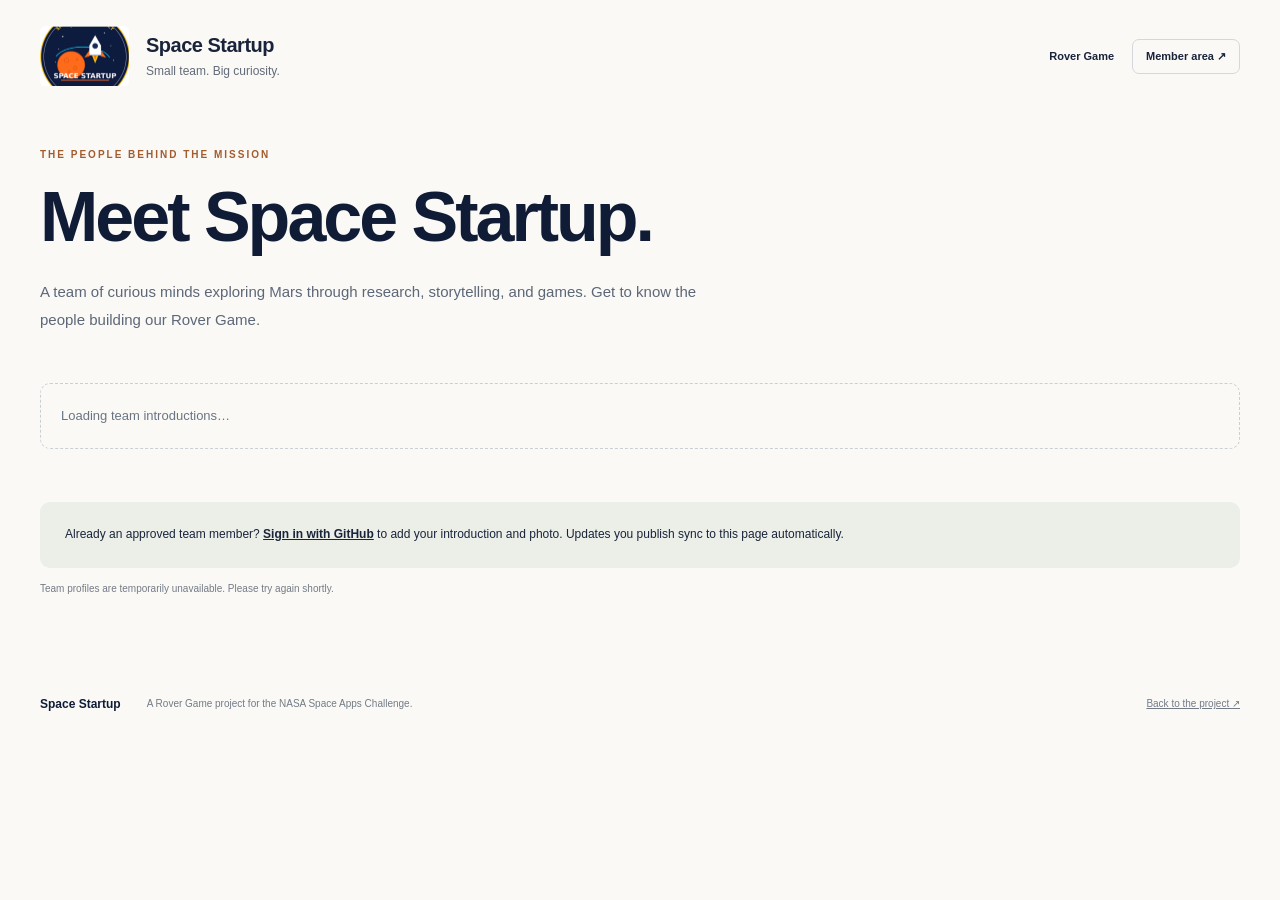
==== team.html @ 53cb6860 "Add banner video, public team page, live visitor counts, and community feedback" ====
<!doctype html>
<html lang="en"><head><meta charset="utf-8"><meta name="viewport" content="width=device-width, initial-scale=1"><meta name="description" content="Meet the Space Startup team behind the Rover Game."><title>Team Introduction | Space Startup</title><link rel="icon" href="assets/space-startup-logo.png"><link rel="stylesheet" href="styles.css"><script src="community.js" defer></script></head>
<body data-page="team"><a class="skip-link" href="#main">Skip to content</a><header class="site-header wrap"><div class="brand"><img src="assets/space-startup-logo.png" width="89" height="61" alt="Space Startup team logo"><div><strong>Space Startup</strong><span>Small team. Big curiosity.</span></div></div><nav class="header-links" aria-label="Project navigation"><a href="./">Rover Game</a><a href="https://space-startup-rover.lichen676.chatgpt.site/members" target="_blank" rel="noopener noreferrer">Member area ↗</a></nav></header>
<main id="main" class="team-main wrap"><p class="eyebrow dark">The people behind the mission</p><h1>Meet Space Startup.</h1><p class="team-lead">A team of curious minds exploring Mars through research, storytelling, and games. Get to know the people building our Rover Game.</p><div id="team-grid" class="team-grid"><p class="empty-state">Loading team introductions…</p></div><p class="team-notice">Already an approved team member? <a href="https://space-startup-rover.lichen676.chatgpt.site/members" target="_blank" rel="noopener noreferrer">Sign in with GitHub</a> to add your introduction and photo. Updates you publish sync to this page automatically.</p><p id="team-state" class="visitor-note" role="status"></p></main><footer class="site-footer wrap"><strong>Space Startup</strong><span>A Rover Game project for the NASA Space Apps Challenge.</span><a class="footer-end" href="./">Back to the project ↗</a></footer></body></html>
---- styles.css ----
:root{--navy:#101c36;--ink:#19243b;--muted:#626b79;--paper:#faf9f6;--orange:#ffae62;--line:#dedfdc}*{box-sizing:border-box}html{scroll-behavior:smooth}body{margin:0;background:var(--paper);color:var(--ink);font-family:Arial,Helvetica,sans-serif;-webkit-font-smoothing:antialiased}.wrap{width:min(1200px,calc(100% - 64px));margin-inline:auto}a{color:inherit}.skip-link{position:absolute;top:-80px;left:16px;z-index:10;background:white;padding:14px}.skip-link:focus{top:10px}:focus-visible{outline:3px solid #007c9a;outline-offset:5px}.site-header{display:flex;align-items:center;justify-content:space-between;min-height:112px;gap:24px}.brand{display:flex;align-items:center;gap:17px}.brand img{object-fit:contain;border-radius:6px}.brand strong{display:block;font-size:20px;letter-spacing:-.5px}.brand span{display:block;font-size:12px;color:var(--muted);margin-top:7px}.challenge{display:flex;align-items:center;gap:9px;font-size:11px;font-weight:700;letter-spacing:1.4px;text-transform:uppercase}.orbit-dot{width:8px;height:8px;background:#da6f3c;border-radius:100%}.hero{position:relative;isolation:isolate;min-height:526px;overflow:hidden;border-radius:20px;background:var(--navy)}.hero-image{position:absolute;z-index:-3;width:74%;height:100%;inset:0 0 0 auto;object-fit:cover;object-position:58% center}.hero-shade{position:absolute;inset:0;z-index:-2;background:linear-gradient(90deg,#101c36 1%,#101c36 29%,rgba(16,28,54,.88) 41%,rgba(16,28,54,.16) 72%,rgba(16,28,54,.06))}.hero-content{padding:55px 50px 54px;width:58%;color:white}.eyebrow{margin:0 0 24px;color:#ffd399;font-size:10px;font-weight:700;letter-spacing:2px;line-height:1.6;text-transform:uppercase}.eyebrow span{margin-right:7px;font-size:15px}h1{font-size:89px;line-height:.97;letter-spacing:-5px;margin:0 0 27px;font-weight:800}h1 span{display:block;color:#ffb26a}.hero-intro{max-width:385px;line-height:1.75;font-size:15px;color:#e5e8ee;margin:0}.mission-tag{display:flex;align-items:center;gap:8px;flex-wrap:wrap;margin-top:30px;font-size:10px;letter-spacing:.2px;color:#c6ccd8}.tag-dot{height:5px;width:5px;flex:none;border-radius:50%;background:#80d4c0}.mission-tag>span:last-child{color:#8992a5;margin-inline:3px}.image-caption{position:absolute;bottom:20px;right:24px;font-size:9px;letter-spacing:.25px;color:#fff;text-shadow:0 1px 4px #000}.resources{padding-top:37px}.section-top{display:flex;justify-content:space-between;align-items:center;gap:20px;margin-bottom:19px}.section-top h2{font-size:20px;margin:0;letter-spacing:-.5px}.section-top>span{font-size:12px;color:var(--muted)}.resource-grid{display:grid;grid-template-columns:repeat(4,minmax(0,1fr));gap:15px}.resource{display:block;min-width:0;padding:23px 23px 21px;border:1px solid var(--line);border-radius:12px;background:#fff;text-decoration:none;transition:transform .18s,border-color .18s,box-shadow .18s}.resource.pending{cursor:default}.resource.available:hover{transform:translateY(-4px);border-color:#b4b9c3;box-shadow:0 8px 24px #1420390c}.resource-top{display:flex;align-items:center;justify-content:space-between;margin-bottom:21px}.resource-number{font-size:10px;color:#9298a2;font-weight:600}.resource-icon{display:flex;align-items:center;justify-content:center;width:38px;height:38px;border-radius:9px}.resource-icon svg{width:23px;height:23px;stroke:currentColor;stroke-width:1.5;stroke-linejoin:round;stroke-linecap:round;fill:none}.video-icon{background:#fce8e6;color:#b73338}.video-icon svg path{fill:currentColor;stroke:none}.game-icon{background:#fff0dd;color:#a76011}.report-icon{background:#e7effa;color:#3a6394}.slides-icon{background:#e4f1e9;color:#37765b}.resource h3{margin:0 0 9px;font-size:16px;letter-spacing:-.4px;display:flex;align-items:center;justify-content:space-between;gap:6px}.resource h3 span{font-size:18px;font-weight:400;color:#626c7a}.resource>p{font-size:11px;line-height:1.6;margin:0 0 18px;color:var(--muted)}.link-status{display:flex;align-items:center;gap:6px;font-size:10px;font-weight:500;color:#68717e}.available .link-status{color:#37765b}.ready-dot{width:5px;height:5px;flex:none;background:#37765b;border-radius:50%}.background{padding-top:78px;padding-bottom:49px}.background-heading{display:grid;grid-template-columns:1fr 1fr;gap:60px;align-items:end;margin-bottom:36px}.eyebrow.dark{color:#a25c2e;margin-bottom:13px}.background-heading h2{font-size:40px;line-height:1.12;letter-spacing:-1.8px;margin:0}.background-heading>p{font-size:13px;line-height:1.9;color:#5c6574;max-width:495px;margin:0 0 3px}.mission-grid{display:grid;grid-template-columns:repeat(4,minmax(0,1fr));border-top:1px solid var(--line);border-bottom:1px solid var(--line)}.mission{padding:27px 23px 27px 0;min-width:0}.mission+.mission{border-left:1px solid var(--line);padding-left:23px}.mission-year{display:flex;justify-content:space-between;font-size:10px;color:#8f6348;font-weight:700;margin-bottom:23px}.mission-year span{font-weight:400;color:#6b7280}.mission h3{margin:0 0 7px;font-size:19px;letter-spacing:-.7px}.mission-label{display:block;font-size:9px;font-weight:700;color:#6a7380;text-transform:uppercase;letter-spacing:.6px;min-height:24px}.mission p{font-size:12px;line-height:1.85;color:#5a6473;margin:15px 0 18px;min-height:88px}.lesson{display:block;font-size:10px;line-height:1.6;font-weight:700;color:#34435c}.mission-note{margin:15px 0 0;font-size:9px;line-height:1.8;color:#707986;max-width:850px}.closing{display:flex;align-items:center;gap:24px;background:#edece7;padding:31px 38px;border-radius:13px}.closing-star{font-size:37px;color:#b5653d}.closing p{font-size:21px;line-height:1.4;margin:0;letter-spacing:-.5px}.closing p strong{font-weight:700}.closing-label{margin-left:auto;font-size:9px;font-weight:700;letter-spacing:2px;color:#6b706e}.site-footer{padding-block:33px 30px;display:flex;align-items:center;gap:26px;font-size:10px;color:#737b87;line-height:1.6}.site-footer strong{font-size:12px;color:var(--navy)}.footer-end{margin-left:auto}
@media(min-width:1500px){.wrap{width:1240px}.hero{min-height:555px}.hero-content{padding-top:62px}h1{font-size:96px}}
@media(max-width:1000px){.wrap{width:calc(100% - 44px)}.hero-content{padding-inline:36px;width:66%}h1{font-size:78px}.hero-image{width:85%}.hero-shade{background:linear-gradient(90deg,#101c36 1%,#101c36f0 30%,#101c3699 63%,#101c3622)}.resource{padding:19px 17px}.resource h3{font-size:14px}.link-status{font-size:9px}.background-heading{gap:35px}.mission{padding-right:16px}.mission+.mission{padding-left:16px}.mission h3{font-size:17px}.mission p{min-height:111px}}
@media(max-width:760px){.site-header{min-height:99px}.brand{gap:11px}.brand img{width:73px;height:50px}.brand strong{font-size:17px}.brand span{font-size:10px}.challenge{max-width:145px;font-size:9px;line-height:1.7;letter-spacing:1px}.hero{min-height:510px}.hero-content{width:82%;padding:43px 30px 68px}.hero-image{width:100%;object-position:68% center}.hero-shade{background:linear-gradient(90deg,#101c36f7,#101c36c4 52%,#101c3655)}h1{font-size:74px}.hero-intro{font-size:14px;max-width:350px}.resource-grid{grid-template-columns:repeat(2,minmax(0,1fr));gap:13px}.resource{padding:22px}.resource h3{font-size:16px}.resource>p{font-size:12px}.link-status{font-size:10px}.section-top>span{display:none}.background{padding-top:54px}.background-heading{grid-template-columns:1fr;gap:23px;margin-bottom:27px}.background-heading h2{font-size:36px}.background-heading>p{max-width:100%}.mission-grid{grid-template-columns:repeat(2,minmax(0,1fr))}.mission{padding:24px 22px 24px 0}.mission+.mission{padding-left:22px}.mission:nth-child(3){padding-left:0;border-left:0}.mission:nth-child(n+3){border-top:1px solid var(--line)}.mission p{min-height:67px}.mission h3{font-size:19px}.closing{padding:26px;gap:18px}.closing p{font-size:19px}.closing-label{display:none}.site-footer{gap:13px;flex-wrap:wrap}.footer-end{display:none}}
@media(max-width:420px){.wrap{width:calc(100% - 32px)}.brand span{display:none}.challenge{font-size:8px;max-width:126px}.brand img{width:65px;height:45px}.brand strong{font-size:15px}.site-header{min-height:86px;gap:12px}.hero{border-radius:13px;min-height:485px}.hero-content{width:100%;padding:35px 25px 61px}.eyebrow{font-size:9px;letter-spacing:1.3px}h1{font-size:69px;letter-spacing:-4px}.hero-intro{font-size:13px;max-width:285px}.mission-tag{max-width:240px;line-height:1.7}.image-caption{font-size:8px;right:16px;bottom:15px}.resources{padding-top:29px}.resource{padding:17px 14px}.resource h3{font-size:14px}.resource>p{font-size:10px}.link-status{font-size:9px}.resource-top{margin-bottom:17px}.mission{padding-right:15px}.mission+.mission{padding-left:15px}.mission h3{font-size:17px}.mission-label{font-size:8px;line-height:1.7}.mission p{font-size:11px;min-height:85px}.lesson{font-size:9px}.mission-year{font-size:9px}.closing{padding:23px 20px}.closing p{font-size:17px}.closing-star{font-size:28px}.site-footer{padding-block:25px}.site-footer>span{width:100%}}
@media(prefers-reduced-motion:reduce){html{scroll-behavior:auto}.resource{transition:none}}

/* Shared community features */
.header-links{display:flex;align-items:center;gap:18px;font-size:11px;font-weight:700}.header-links a{text-decoration:none;white-space:nowrap}.header-links a:last-child{padding:10px 13px;border:1px solid #d4d7dd;border-radius:7px}.challenge{font-size:9px;letter-spacing:1px}
.hero-video{position:absolute;right:30px;bottom:53px;width:315px;border:2px solid #ffffffc9;border-radius:13px;overflow:hidden;background:#0a1020;box-shadow:0 12px 40px #0005;scroll-margin-top:25px}.hero-video video{display:block;width:100%;aspect-ratio:16/9;object-fit:contain;background:#05080f}.video-start{position:absolute;inset:0;width:100%;display:flex;align-items:center;justify-content:center;gap:14px;background:linear-gradient(0deg,#111b32df,#111b3266);color:white;border:0;cursor:pointer;font:700 14px Arial}.video-start[hidden]{display:none}.play-disc{display:grid;place-items:center;width:62px;height:48px;border-radius:15px;background:#ef493e;color:white;font-size:25px;padding-left:4px}.video-start small{display:block;margin-top:6px;font-size:10px;font-weight:400;color:#e1e6ee}.hero-content{width:60%}.visitor-section{padding-top:35px}.visitor-grid{display:grid;grid-template-columns:repeat(3,1fr);border:1px solid var(--line);border-radius:12px;background:#fff}.visitor-grid>div{padding:22px 28px}.visitor-grid>div+div{border-left:1px solid var(--line)}.visitor-grid strong{display:block;font-size:31px;letter-spacing:-1px;font-variant-numeric:tabular-nums}.visitor-grid span{display:flex;align-items:center;gap:7px;color:var(--muted);font-size:11px;margin-top:7px}.visitor-note{font-size:10px;line-height:1.7;color:#747b86;margin:11px 0 0}.visitor-section .section-top>span{font-size:10px}.team-preview{display:flex;align-items:center;justify-content:space-between;gap:30px;padding:29px 34px;border:1px solid #dbdedb;background:#eff2ed;border-radius:13px;margin-bottom:60px}.team-preview .eyebrow{margin-bottom:10px}.team-preview h2{margin:0 0 10px;font-size:29px;letter-spacing:-1px}.team-preview p:last-child{font-size:12px;line-height:1.8;margin:0;color:#5c6574;max-width:650px}.project-button{display:inline-flex;align-items:center;justify-content:center;gap:7px;border:1px solid var(--navy);background:var(--navy);color:white;border-radius:8px;text-decoration:none;padding:12px 18px;cursor:pointer;font:700 12px/1.5 Arial;white-space:nowrap}.project-button.secondary{background:transparent;color:var(--navy);border-color:#c4cbd3}.project-button:disabled{opacity:.6;cursor:wait}.community{padding-bottom:62px}.community-grid{display:grid;grid-template-columns:1fr 1fr;gap:38px}.review-form{padding:28px;border:1px solid var(--line);background:#fff;border-radius:13px;align-self:start}.review-form h3,.conversation h3{margin:0 0 22px;font-size:20px;letter-spacing:-.6px}.review-form label{display:block;margin-bottom:18px;font-size:11px;font-weight:700;line-height:1.7}.optional{font-weight:400;color:#727b87}.review-form input,.review-form select,.review-form textarea{width:100%;display:block;font:13px/1.6 Arial;color:var(--ink);padding:11px 12px;border:1px solid #ccd1d7;background:#fff;border-radius:7px;margin-top:6px}.review-form textarea{resize:vertical}.form-note{font-size:10px;color:#697484;line-height:1.8;margin-bottom:18px}.form-trap{position:absolute;left:-10000px;width:1px;height:1px;overflow:hidden}.review-form #review-status{font-size:12px;line-height:1.7;margin:15px 0 0}.error-message{color:#a4382d!important}.conversation{min-width:0}.conversation-heading{display:flex;align-items:center;justify-content:space-between;gap:15px}.live-badge{font-size:9px;white-space:nowrap;letter-spacing:.7px;text-transform:uppercase;color:#37765b;margin-bottom:22px}.review-entry{padding:22px 0;border-top:1px solid var(--line)}.review-entry:first-child{padding-top:0;border-top:0}.review-entry h4{font-size:14px;margin:0}.review-meta{display:flex;align-items:center;flex-wrap:wrap;gap:8px;font-size:10px;color:#777f8b;margin:9px 0}.review-kind{padding:4px 7px;border-radius:5px;background:#e8eef5;color:#405a7c;font-size:9px;text-transform:capitalize}.review-message{font-size:13px;line-height:1.85;white-space:pre-wrap;overflow-wrap:anywhere;margin:10px 0 0}.team-reply{margin:15px 0 0;padding:13px 16px;background:#eaf0eb;border-radius:8px;font-size:12px;line-height:1.8;white-space:pre-wrap;overflow-wrap:anywhere}.team-reply strong{display:block;font-size:10px;margin-bottom:5px;color:#3e6752}.empty-state{font-size:13px;line-height:1.9;color:#6a7584;padding:20px;border:1px dashed #c9cfd5;border-radius:10px}.team-main{padding-block:35px 65px}.team-main h1{font-size:clamp(43px,6vw,70px);line-height:1.05;letter-spacing:-3px;margin:18px 0 23px;color:var(--navy)}.team-lead{font-size:15px;line-height:1.9;max-width:700px;color:#5c6778}.team-grid{display:grid;grid-template-columns:repeat(3,minmax(0,1fr));gap:24px;margin-top:35px}.member-card{border:1px solid var(--line);border-radius:14px;overflow:hidden;background:white;min-width:0}.member-photo{width:100%;height:230px;object-fit:cover;background:#eee;display:block}.member-copy{padding:24px}.member-copy h2{font-size:22px;letter-spacing:-.6px;margin:0 0 9px}.member-role{font-size:11px;font-weight:700;color:#a26038;line-height:1.7;margin:0 0 14px}.member-bio{font-size:13px;color:#5f6978;line-height:1.9;white-space:pre-wrap;overflow-wrap:anywhere}.member-github{display:inline-block;font-size:11px;color:#55647b;margin-top:12px}.team-notice{margin-top:40px;padding:22px 25px;border-radius:10px;background:#eceee8;font-size:12px;line-height:1.8}.team-notice a{font-weight:700}.team-grid>.empty-state{grid-column:1/-1}
@media(max-width:1050px){.challenge{display:none}.hero-content{width:65%}.hero-video{width:260px;right:24px;bottom:40px}.hero-intro{max-width:360px}.header-links{gap:14px}}
@media(max-width:760px){.hero-content{width:100%;padding-bottom:27px}.hero-video{position:relative;width:min(360px,calc(100% - 60px));right:auto;bottom:auto;margin:0 30px 46px}.hero{height:auto;min-height:0}.hero-image{height:100%}.hero-intro{max-width:420px}.hero .image-caption{bottom:15px}.header-links{font-size:10px;gap:13px}.header-links a:last-child{padding:8px}.community-grid{grid-template-columns:1fr;gap:30px}.team-preview{align-items:flex-start;padding:25px;flex-direction:column;margin-bottom:43px;gap:21px}.visitor-grid>div{padding:18px}.visitor-grid strong{font-size:26px}.visitor-grid span{font-size:10px}.team-grid{grid-template-columns:repeat(2,minmax(0,1fr))}.team-main{padding-top:25px}.member-photo{height:200px}}
@media(max-width:470px){.site-header{flex-wrap:wrap;padding-block:15px;gap:14px}.header-links{margin-left:auto;gap:12px}.header-links a:first-child{max-width:86px;white-space:normal;line-height:1.6}.brand{gap:8px}.brand strong{font-size:14px}.brand img{width:58px;height:40px}.hero-content{padding-bottom:24px}.hero-video{width:calc(100% - 50px);margin:0 25px 40px}.hero-intro{max-width:300px}.visitor-grid>div{padding:16px 12px}.visitor-grid span{font-size:9px}.visitor-note{font-size:9px}.review-form{padding:22px}.community .background-heading h2{font-size:33px}.conversation h3{font-size:18px}.team-grid{grid-template-columns:1fr}.member-photo{height:280px}.team-main h1{letter-spacing:-2px}.team-lead{font-size:13px}}
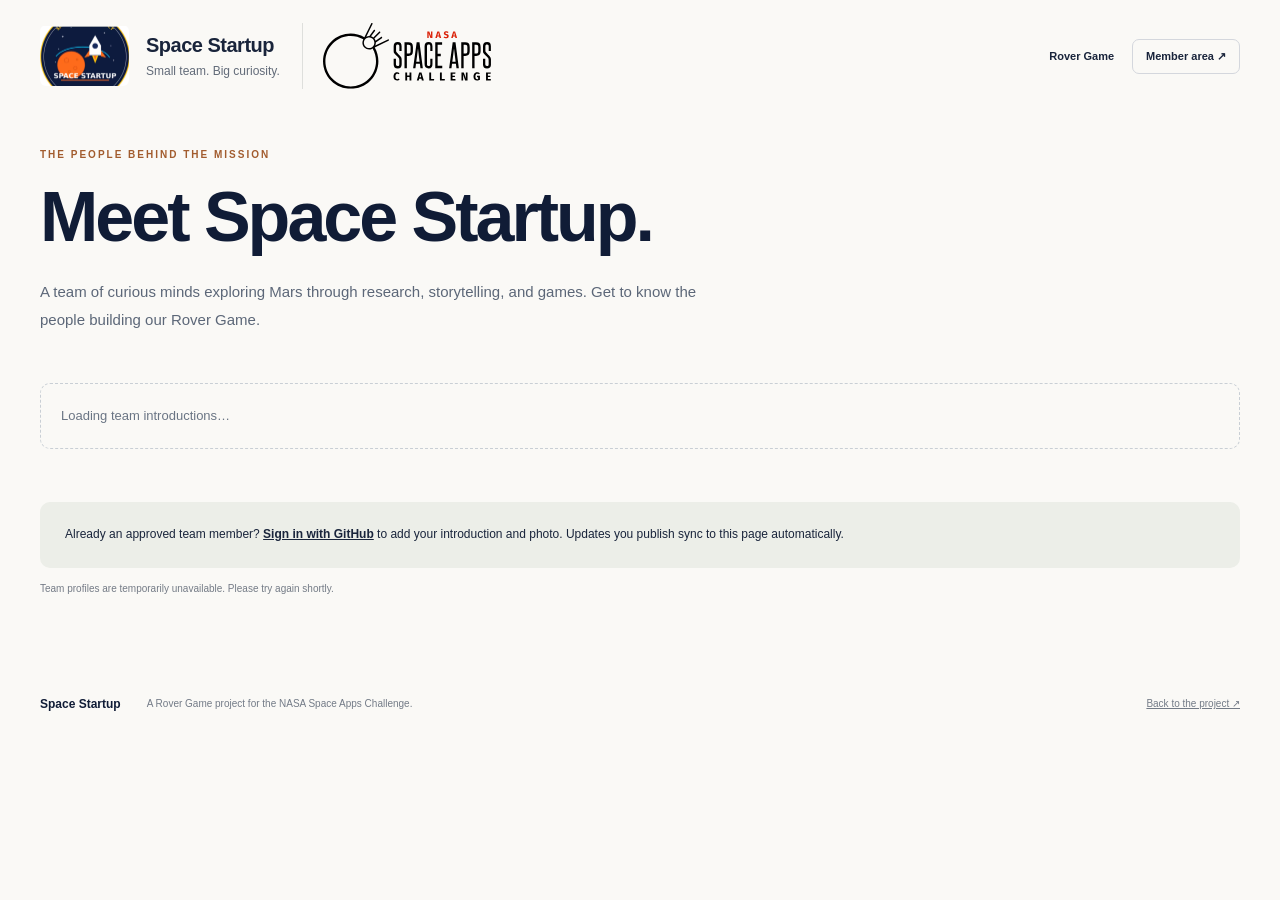
==== commit f3ecddd0: "Add official NASA Space Apps logo beside Space Startup branding" ====
--- a/team.html
+++ b/team.html
@@ -1,4 +1,5 @@
 <!doctype html>
-<html lang="en"><head><meta charset="utf-8"><meta name="viewport" content="width=device-width, initial-scale=1"><meta name="description" content="Meet the Space Startup team behind the Rover Game."><title>Team Introduction | Space Startup</title><link rel="icon" href="assets/space-startup-logo.png"><link rel="stylesheet" href="styles.css"><script src="community.js" defer></script></head>
-<body data-page="team"><a class="skip-link" href="#main">Skip to content</a><header class="site-header wrap"><div class="brand"><img src="assets/space-startup-logo.png" width="89" height="61" alt="Space Startup team logo"><div><strong>Space Startup</strong><span>Small team. Big curiosity.</span></div></div><nav class="header-links" aria-label="Project navigation"><a href="./">Rover Game</a><a href="https://space-startup-rover.lichen676.chatgpt.site/members" target="_blank" rel="noopener noreferrer">Member area ↗</a></nav></header>
+<html lang="en"><head><meta charset="utf-8"><meta name="viewport" content="width=device-width, initial-scale=1"><meta name="description" content="Meet the Space Startup team behind the Rover Game."><title>Team Introduction | Space Startup</title><link rel="icon" href="assets/space-startup-logo.png"><link rel="stylesheet" href="styles.css?v=spaceapps-branding-20261115"><script src="community.js" defer></script></head>
+<body data-page="team"><a class="skip-link" href="#main">Skip to content</a><header class="site-header wrap"><div class="header-branding"><div class="brand"><img src="assets/space-startup-logo.png" width="89" height="61" alt="Space Startup team logo"><div><strong>Space Startup</strong><span>Small team. Big curiosity.</span></div></div><a class="spaceapps-logo-link" href="https://www.spaceappschallenge.org/" target="_blank" rel="noopener noreferrer" aria-label="NASA Space Apps Challenge official website"><img class="spaceapps-logo" src="assets/space-apps-logo.svg" width="168" height="66" alt="NASA Space Apps Challenge"></a></div>
+    <nav class="header-links" aria-label="Project navigation"><a href="./">Rover Game</a><a href="https://space-startup-rover.lichen676.chatgpt.site/members" target="_blank" rel="noopener noreferrer">Member area ↗</a></nav></header>
 <main id="main" class="team-main wrap"><p class="eyebrow dark">The people behind the mission</p><h1>Meet Space Startup.</h1><p class="team-lead">A team of curious minds exploring Mars through research, storytelling, and games. Get to know the people building our Rover Game.</p><div id="team-grid" class="team-grid"><p class="empty-state">Loading team introductions…</p></div><p class="team-notice">Already an approved team member? <a href="https://space-startup-rover.lichen676.chatgpt.site/members" target="_blank" rel="noopener noreferrer">Sign in with GitHub</a> to add your introduction and photo. Updates you publish sync to this page automatically.</p><p id="team-state" class="visitor-note" role="status"></p></main><footer class="site-footer wrap"><strong>Space Startup</strong><span>A Rover Game project for the NASA Space Apps Challenge.</span><a class="footer-end" href="./">Back to the project ↗</a></footer></body></html>
--- a/styles.css
+++ b/styles.css
@@ -1,14 +1,27 @@
-:root{--navy:#101c36;--ink:#19243b;--muted:#626b79;--paper:#faf9f6;--orange:#ffae62;--line:#dedfdc}*{box-sizing:border-box}html{scroll-behavior:smooth}body{margin:0;background:var(--paper);color:var(--ink);font-family:Arial,Helvetica,sans-serif;-webkit-font-smoothing:antialiased}.wrap{width:min(1200px,calc(100% - 64px));margin-inline:auto}a{color:inherit}.skip-link{position:absolute;top:-80px;left:16px;z-index:10;background:white;padding:14px}.skip-link:focus{top:10px}:focus-visible{outline:3px solid #007c9a;outline-offset:5px}.site-header{display:flex;align-items:center;justify-content:space-between;min-height:112px;gap:24px}.brand{display:flex;align-items:center;gap:17px}.brand img{object-fit:contain;border-radius:6px}.brand strong{display:block;font-size:20px;letter-spacing:-.5px}.brand span{display:block;font-size:12px;color:var(--muted);margin-top:7px}.challenge{display:flex;align-items:center;gap:9px;font-size:11px;font-weight:700;letter-spacing:1.4px;text-transform:uppercase}.orbit-dot{width:8px;height:8px;background:#da6f3c;border-radius:100%}.hero{position:relative;isolation:isolate;min-height:526px;overflow:hidden;border-radius:20px;background:var(--navy)}.hero-image{position:absolute;z-index:-3;width:74%;height:100%;inset:0 0 0 auto;object-fit:cover;object-position:58% center}.hero-shade{position:absolute;inset:0;z-index:-2;background:linear-gradient(90deg,#101c36 1%,#101c36 29%,rgba(16,28,54,.88) 41%,rgba(16,28,54,.16) 72%,rgba(16,28,54,.06))}.hero-content{padding:55px 50px 54px;width:58%;color:white}.eyebrow{margin:0 0 24px;color:#ffd399;font-size:10px;font-weight:700;letter-spacing:2px;line-height:1.6;text-transform:uppercase}.eyebrow span{margin-right:7px;font-size:15px}h1{font-size:89px;line-height:.97;letter-spacing:-5px;margin:0 0 27px;font-weight:800}h1 span{display:block;color:#ffb26a}.hero-intro{max-width:385px;line-height:1.75;font-size:15px;color:#e5e8ee;margin:0}.mission-tag{display:flex;align-items:center;gap:8px;flex-wrap:wrap;margin-top:30px;font-size:10px;letter-spacing:.2px;color:#c6ccd8}.tag-dot{height:5px;width:5px;flex:none;border-radius:50%;background:#80d4c0}.mission-tag>span:last-child{color:#8992a5;margin-inline:3px}.image-caption{position:absolute;bottom:20px;right:24px;font-size:9px;letter-spacing:.25px;color:#fff;text-shadow:0 1px 4px #000}.resources{padding-top:37px}.section-top{display:flex;justify-content:space-between;align-items:center;gap:20px;margin-bottom:19px}.section-top h2{font-size:20px;margin:0;letter-spacing:-.5px}.section-top>span{font-size:12px;color:var(--muted)}.resource-grid{display:grid;grid-template-columns:repeat(4,minmax(0,1fr));gap:15px}.resource{display:block;min-width:0;padding:23px 23px 21px;border:1px solid var(--line);border-radius:12px;background:#fff;text-decoration:none;transition:transform .18s,border-color .18s,box-shadow .18s}.resource.pending{cursor:default}.resource.available:hover{transform:translateY(-4px);border-color:#b4b9c3;box-shadow:0 8px 24px #1420390c}.resource-top{display:flex;align-items:center;justify-content:space-between;margin-bottom:21px}.resource-number{font-size:10px;color:#9298a2;font-weight:600}.resource-icon{display:flex;align-items:center;justify-content:center;width:38px;height:38px;border-radius:9px}.resource-icon svg{width:23px;height:23px;stroke:currentColor;stroke-width:1.5;stroke-linejoin:round;stroke-linecap:round;fill:none}.video-icon{background:#fce8e6;color:#b73338}.video-icon svg path{fill:currentColor;stroke:none}.game-icon{background:#fff0dd;color:#a76011}.report-icon{background:#e7effa;color:#3a6394}.slides-icon{background:#e4f1e9;color:#37765b}.resource h3{margin:0 0 9px;font-size:16px;letter-spacing:-.4px;display:flex;align-items:center;justify-content:space-between;gap:6px}.resource h3 span{font-size:18px;font-weight:400;color:#626c7a}.resource>p{font-size:11px;line-height:1.6;margin:0 0 18px;color:var(--muted)}.link-status{display:flex;align-items:center;gap:6px;font-size:10px;font-weight:500;color:#68717e}.available .link-status{color:#37765b}.ready-dot{width:5px;height:5px;flex:none;background:#37765b;border-radius:50%}.background{padding-top:78px;padding-bottom:49px}.background-heading{display:grid;grid-template-columns:1fr 1fr;gap:60px;align-items:end;margin-bottom:36px}.eyebrow.dark{color:#a25c2e;margin-bottom:13px}.background-heading h2{font-size:40px;line-height:1.12;letter-spacing:-1.8px;margin:0}.background-heading>p{font-size:13px;line-height:1.9;color:#5c6574;max-width:495px;margin:0 0 3px}.mission-grid{display:grid;grid-template-columns:repeat(4,minmax(0,1fr));border-top:1px solid var(--line);border-bottom:1px solid var(--line)}.mission{padding:27px 23px 27px 0;min-width:0}.mission+.mission{border-left:1px solid var(--line);padding-left:23px}.mission-year{display:flex;justify-content:space-between;font-size:10px;color:#8f6348;font-weight:700;margin-bottom:23px}.mission-year span{font-weight:400;color:#6b7280}.mission h3{margin:0 0 7px;font-size:19px;letter-spacing:-.7px}.mission-label{display:block;font-size:9px;font-weight:700;color:#6a7380;text-transform:uppercase;letter-spacing:.6px;min-height:24px}.mission p{font-size:12px;line-height:1.85;color:#5a6473;margin:15px 0 18px;min-height:88px}.lesson{display:block;font-size:10px;line-height:1.6;font-weight:700;color:#34435c}.mission-note{margin:15px 0 0;font-size:9px;line-height:1.8;color:#707986;max-width:850px}.closing{display:flex;align-items:center;gap:24px;background:#edece7;padding:31px 38px;border-radius:13px}.closing-star{font-size:37px;color:#b5653d}.closing p{font-size:21px;line-height:1.4;margin:0;letter-spacing:-.5px}.closing p strong{font-weight:700}.closing-label{margin-left:auto;font-size:9px;font-weight:700;letter-spacing:2px;color:#6b706e}.site-footer{padding-block:33px 30px;display:flex;align-items:center;gap:26px;font-size:10px;color:#737b87;line-height:1.6}.site-footer strong{font-size:12px;color:var(--navy)}.footer-end{margin-left:auto}
+:root{--navy:#101c36;--ink:#19243b;--muted:#626b79;--paper:#faf9f6;--orange:#ffae62;--line:#dedfdc}*{box-sizing:border-box}html{scroll-behavior:smooth}body{margin:0;background:var(--paper);color:var(--ink);font-family:Arial,Helvetica,sans-serif;-webkit-font-smoothing:antialiased}.wrap{width:min(1200px,calc(100% - 64px));margin-inline:auto}a{color:inherit}.skip-link{position:absolute;top:-80px;left:16px;z-index:10;background:white;padding:14px}.skip-link:focus{top:10px}:focus-visible{outline:3px solid #007c9a;outline-offset:5px}.site-header{display:flex;align-items:center;justify-content:space-between;min-height:112px;gap:24px}.brand{display:flex;align-items:center;gap:17px}.brand img{object-fit:contain;border-radius:6px}.brand strong{display:block;font-size:20px;letter-spacing:-.5px}.brand span{display:block;font-size:12px;color:var(--muted);margin-top:7px}.challenge{display:flex;align-items:center;gap:9px;font-size:11px;font-weight:700;letter-spacing:1.4px;text-transform:uppercase}.orbit-dot{width:8px;height:8px;background:#da6f3c;border-radius:100%}.hero{position:relative;isolation:isolate;min-height:526px;overflow:hidden;border-radius:20px;background:var(--navy)}.hero-image{position:absolute;z-index:-3;width:74%;height:100%;inset:0 0 0 auto;object-fit:cover;object-position:58% center}.hero-shade{position:absolute;inset:0;z-index:-2;background:linear-gradient(90deg,#101c36 1%,#101c36 29%,rgba(16,28,54,.88) 41%,rgba(16,28,54,.16) 72%,rgba(16,28,54,.06))}.hero-content{padding:55px 50px 54px;width:58%;color:white}.eyebrow{margin:0 0 24px;color:#ffd399;font-size:10px;font-weight:700;letter-spacing:2px;line-height:1.6;text-transform:uppercase}.eyebrow span{margin-right:7px;font-size:15px}h1{font-size:89px;line-height:.97;letter-spacing:-5px;margin:0 0 27px;font-weight:800}h1 span{display:block;color:#ffb26a}.hero-intro{max-width:385px;line-height:1.75;font-size:15px;color:#e5e8ee;margin:0}.mission-tag{display:flex;align-items:center;gap:8px;flex-wrap:wrap;margin-top:30px;font-size:10px;letter-spacing:.2px;color:#c6ccd8}.tag-dot{height:5px;width:5px;flex:none;border-radius:50%;background:#80d4c0}.mission-tag>span:last-child{color:#8992a5;margin-inline:3px}.image-caption{position:absolute;bottom:20px;right:24px;font-size:9px;letter-spacing:.25px;color:#fff;text-shadow:0 1px 4px #000}.resources{padding-top:37px}.section-top{display:flex;justify-content:space-between;align-items:center;gap:20px;margin-bottom:19px}.section-top h2{font-size:20px;margin:0;letter-spacing:-.5px}.section-top>span{font-size:12px;color:var(--muted)}.resource-grid{display:grid;grid-template-columns:repeat(3,minmax(0,1fr));gap:15px}.resource{display:block;min-width:0;padding:23px 23px 21px;border:1px solid var(--line);border-radius:12px;background:#fff;text-decoration:none;transition:transform .18s,border-color .18s,box-shadow .18s}.resource.pending{cursor:default}.resource.available:hover{transform:translateY(-4px);border-color:#b4b9c3;box-shadow:0 8px 24px #1420390c}.resource-top{display:flex;align-items:center;justify-content:space-between;margin-bottom:21px}.resource-number{font-size:10px;color:#9298a2;font-weight:600}.resource-icon{display:flex;align-items:center;justify-content:center;width:38px;height:38px;border-radius:9px}.resource-icon svg{width:23px;height:23px;stroke:currentColor;stroke-width:1.5;stroke-linejoin:round;stroke-linecap:round;fill:none}.video-icon{background:#fce8e6;color:#b73338}.video-icon svg path{fill:currentColor;stroke:none}.game-icon{background:#fff0dd;color:#a76011}.report-icon{background:#e7effa;color:#3a6394}.slides-icon{background:#e4f1e9;color:#37765b}.resource h3{margin:0 0 9px;font-size:16px;letter-spacing:-.4px;display:flex;align-items:center;justify-content:space-between;gap:6px}.resource h3 span{font-size:18px;font-weight:400;color:#626c7a}.resource>p{font-size:11px;line-height:1.6;margin:0 0 18px;color:var(--muted)}.link-status{display:flex;align-items:center;gap:6px;font-size:10px;font-weight:500;color:#68717e}.available .link-status{color:#37765b}.ready-dot{width:5px;height:5px;flex:none;background:#37765b;border-radius:50%}.background{padding-top:78px;padding-bottom:49px}.background-heading{display:grid;grid-template-columns:1fr 1fr;gap:60px;align-items:end;margin-bottom:36px}.eyebrow.dark{color:#a25c2e;margin-bottom:13px}.background-heading h2{font-size:40px;line-height:1.12;letter-spacing:-1.8px;margin:0}.background-heading>p{font-size:13px;line-height:1.9;color:#5c6574;max-width:495px;margin:0 0 3px}.mission-grid{display:grid;grid-template-columns:repeat(3,minmax(0,1fr));border-top:1px solid var(--line);border-bottom:1px solid var(--line)}.mission{padding:27px 23px 27px 0;min-width:0}.mission+.mission{border-left:1px solid var(--line);padding-left:23px}.mission-year{display:flex;justify-content:flex-end;font-size:10px;color:#8f6348;font-weight:700;margin-bottom:23px}.mission-year span{font-weight:400;color:#6b7280}.mission h3{margin:0 0 7px;font-size:19px;letter-spacing:-.7px}.mission-label{display:block;font-size:9px;font-weight:700;color:#6a7380;text-transform:uppercase;letter-spacing:.6px;min-height:24px}.mission p{font-size:12px;line-height:1.85;color:#5a6473;margin:15px 0 18px;min-height:88px}.lesson{display:block;font-size:10px;line-height:1.6;font-weight:700;color:#34435c}.mission-note{margin:15px 0 0;font-size:9px;line-height:1.8;color:#707986;max-width:850px}.closing{display:flex;align-items:center;gap:24px;background:#edece7;padding:31px 38px;border-radius:13px}.closing-star{font-size:37px;color:#b5653d}.closing p{font-size:21px;line-height:1.4;margin:0;letter-spacing:-.5px}.closing p strong{font-weight:700}.closing-label{margin-left:auto;font-size:9px;font-weight:700;letter-spacing:2px;color:#6b706e}.site-footer{padding-block:33px 30px;display:flex;align-items:center;gap:26px;font-size:10px;color:#737b87;line-height:1.6}.site-footer strong{font-size:12px;color:var(--navy)}.footer-end{margin-left:auto}
 @media(min-width:1500px){.wrap{width:1240px}.hero{min-height:555px}.hero-content{padding-top:62px}h1{font-size:96px}}
 @media(max-width:1000px){.wrap{width:calc(100% - 44px)}.hero-content{padding-inline:36px;width:66%}h1{font-size:78px}.hero-image{width:85%}.hero-shade{background:linear-gradient(90deg,#101c36 1%,#101c36f0 30%,#101c3699 63%,#101c3622)}.resource{padding:19px 17px}.resource h3{font-size:14px}.link-status{font-size:9px}.background-heading{gap:35px}.mission{padding-right:16px}.mission+.mission{padding-left:16px}.mission h3{font-size:17px}.mission p{min-height:111px}}
-@media(max-width:760px){.site-header{min-height:99px}.brand{gap:11px}.brand img{width:73px;height:50px}.brand strong{font-size:17px}.brand span{font-size:10px}.challenge{max-width:145px;font-size:9px;line-height:1.7;letter-spacing:1px}.hero{min-height:510px}.hero-content{width:82%;padding:43px 30px 68px}.hero-image{width:100%;object-position:68% center}.hero-shade{background:linear-gradient(90deg,#101c36f7,#101c36c4 52%,#101c3655)}h1{font-size:74px}.hero-intro{font-size:14px;max-width:350px}.resource-grid{grid-template-columns:repeat(2,minmax(0,1fr));gap:13px}.resource{padding:22px}.resource h3{font-size:16px}.resource>p{font-size:12px}.link-status{font-size:10px}.section-top>span{display:none}.background{padding-top:54px}.background-heading{grid-template-columns:1fr;gap:23px;margin-bottom:27px}.background-heading h2{font-size:36px}.background-heading>p{max-width:100%}.mission-grid{grid-template-columns:repeat(2,minmax(0,1fr))}.mission{padding:24px 22px 24px 0}.mission+.mission{padding-left:22px}.mission:nth-child(3){padding-left:0;border-left:0}.mission:nth-child(n+3){border-top:1px solid var(--line)}.mission p{min-height:67px}.mission h3{font-size:19px}.closing{padding:26px;gap:18px}.closing p{font-size:19px}.closing-label{display:none}.site-footer{gap:13px;flex-wrap:wrap}.footer-end{display:none}}
+@media(max-width:760px){.site-header{min-height:99px}.brand{gap:11px}.brand img{width:73px;height:50px}.brand strong{font-size:17px}.brand span{font-size:10px}.challenge{max-width:145px;font-size:9px;line-height:1.7;letter-spacing:1px}.hero{min-height:510px}.hero-content{width:82%;padding:43px 30px 68px}.hero-image{width:100%;object-position:68% center}.hero-shade{background:linear-gradient(90deg,#101c36f7,#101c36c4 52%,#101c3655)}h1{font-size:74px}.hero-intro{font-size:14px;max-width:350px}.resource-grid{grid-template-columns:1fr;gap:13px}.resource{padding:22px}.resource h3{font-size:16px}.resource>p{font-size:12px}.link-status{font-size:10px}.section-top>span{display:none}.background{padding-top:54px}.background-heading{grid-template-columns:1fr;gap:23px;margin-bottom:27px}.background-heading h2{font-size:36px}.background-heading>p{max-width:100%}.mission-grid{grid-template-columns:repeat(3,minmax(0,1fr))}.mission{padding:24px 22px 24px 0}.mission+.mission{padding-left:22px}.mission p{min-height:67px}.mission h3{font-size:19px}.closing{padding:26px;gap:18px}.closing p{font-size:19px}.closing-label{display:none}.site-footer{gap:13px;flex-wrap:wrap}.footer-end{display:none}}
 @media(max-width:420px){.wrap{width:calc(100% - 32px)}.brand span{display:none}.challenge{font-size:8px;max-width:126px}.brand img{width:65px;height:45px}.brand strong{font-size:15px}.site-header{min-height:86px;gap:12px}.hero{border-radius:13px;min-height:485px}.hero-content{width:100%;padding:35px 25px 61px}.eyebrow{font-size:9px;letter-spacing:1.3px}h1{font-size:69px;letter-spacing:-4px}.hero-intro{font-size:13px;max-width:285px}.mission-tag{max-width:240px;line-height:1.7}.image-caption{font-size:8px;right:16px;bottom:15px}.resources{padding-top:29px}.resource{padding:17px 14px}.resource h3{font-size:14px}.resource>p{font-size:10px}.link-status{font-size:9px}.resource-top{margin-bottom:17px}.mission{padding-right:15px}.mission+.mission{padding-left:15px}.mission h3{font-size:17px}.mission-label{font-size:8px;line-height:1.7}.mission p{font-size:11px;min-height:85px}.lesson{font-size:9px}.mission-year{font-size:9px}.closing{padding:23px 20px}.closing p{font-size:17px}.closing-star{font-size:28px}.site-footer{padding-block:25px}.site-footer>span{width:100%}}
 @media(prefers-reduced-motion:reduce){html{scroll-behavior:auto}.resource{transition:none}}
 
 /* Shared community features */
 .header-links{display:flex;align-items:center;gap:18px;font-size:11px;font-weight:700}.header-links a{text-decoration:none;white-space:nowrap}.header-links a:last-child{padding:10px 13px;border:1px solid #d4d7dd;border-radius:7px}.challenge{font-size:9px;letter-spacing:1px}
-.hero-video{position:absolute;right:30px;bottom:53px;width:315px;border:2px solid #ffffffc9;border-radius:13px;overflow:hidden;background:#0a1020;box-shadow:0 12px 40px #0005;scroll-margin-top:25px}.hero-video video{display:block;width:100%;aspect-ratio:16/9;object-fit:contain;background:#05080f}.video-start{position:absolute;inset:0;width:100%;display:flex;align-items:center;justify-content:center;gap:14px;background:linear-gradient(0deg,#111b32df,#111b3266);color:white;border:0;cursor:pointer;font:700 14px Arial}.video-start[hidden]{display:none}.play-disc{display:grid;place-items:center;width:62px;height:48px;border-radius:15px;background:#ef493e;color:white;font-size:25px;padding-left:4px}.video-start small{display:block;margin-top:6px;font-size:10px;font-weight:400;color:#e1e6ee}.hero-content{width:60%}.visitor-section{padding-top:35px}.visitor-grid{display:grid;grid-template-columns:repeat(3,1fr);border:1px solid var(--line);border-radius:12px;background:#fff}.visitor-grid>div{padding:22px 28px}.visitor-grid>div+div{border-left:1px solid var(--line)}.visitor-grid strong{display:block;font-size:31px;letter-spacing:-1px;font-variant-numeric:tabular-nums}.visitor-grid span{display:flex;align-items:center;gap:7px;color:var(--muted);font-size:11px;margin-top:7px}.visitor-note{font-size:10px;line-height:1.7;color:#747b86;margin:11px 0 0}.visitor-section .section-top>span{font-size:10px}.team-preview{display:flex;align-items:center;justify-content:space-between;gap:30px;padding:29px 34px;border:1px solid #dbdedb;background:#eff2ed;border-radius:13px;margin-bottom:60px}.team-preview .eyebrow{margin-bottom:10px}.team-preview h2{margin:0 0 10px;font-size:29px;letter-spacing:-1px}.team-preview p:last-child{font-size:12px;line-height:1.8;margin:0;color:#5c6574;max-width:650px}.project-button{display:inline-flex;align-items:center;justify-content:center;gap:7px;border:1px solid var(--navy);background:var(--navy);color:white;border-radius:8px;text-decoration:none;padding:12px 18px;cursor:pointer;font:700 12px/1.5 Arial;white-space:nowrap}.project-button.secondary{background:transparent;color:var(--navy);border-color:#c4cbd3}.project-button:disabled{opacity:.6;cursor:wait}.community{padding-bottom:62px}.community-grid{display:grid;grid-template-columns:1fr 1fr;gap:38px}.review-form{padding:28px;border:1px solid var(--line);background:#fff;border-radius:13px;align-self:start}.review-form h3,.conversation h3{margin:0 0 22px;font-size:20px;letter-spacing:-.6px}.review-form label{display:block;margin-bottom:18px;font-size:11px;font-weight:700;line-height:1.7}.optional{font-weight:400;color:#727b87}.review-form input,.review-form select,.review-form textarea{width:100%;display:block;font:13px/1.6 Arial;color:var(--ink);padding:11px 12px;border:1px solid #ccd1d7;background:#fff;border-radius:7px;margin-top:6px}.review-form textarea{resize:vertical}.form-note{font-size:10px;color:#697484;line-height:1.8;margin-bottom:18px}.form-trap{position:absolute;left:-10000px;width:1px;height:1px;overflow:hidden}.review-form #review-status{font-size:12px;line-height:1.7;margin:15px 0 0}.error-message{color:#a4382d!important}.conversation{min-width:0}.conversation-heading{display:flex;align-items:center;justify-content:space-between;gap:15px}.live-badge{font-size:9px;white-space:nowrap;letter-spacing:.7px;text-transform:uppercase;color:#37765b;margin-bottom:22px}.review-entry{padding:22px 0;border-top:1px solid var(--line)}.review-entry:first-child{padding-top:0;border-top:0}.review-entry h4{font-size:14px;margin:0}.review-meta{display:flex;align-items:center;flex-wrap:wrap;gap:8px;font-size:10px;color:#777f8b;margin:9px 0}.review-kind{padding:4px 7px;border-radius:5px;background:#e8eef5;color:#405a7c;font-size:9px;text-transform:capitalize}.review-message{font-size:13px;line-height:1.85;white-space:pre-wrap;overflow-wrap:anywhere;margin:10px 0 0}.team-reply{margin:15px 0 0;padding:13px 16px;background:#eaf0eb;border-radius:8px;font-size:12px;line-height:1.8;white-space:pre-wrap;overflow-wrap:anywhere}.team-reply strong{display:block;font-size:10px;margin-bottom:5px;color:#3e6752}.empty-state{font-size:13px;line-height:1.9;color:#6a7584;padding:20px;border:1px dashed #c9cfd5;border-radius:10px}.team-main{padding-block:35px 65px}.team-main h1{font-size:clamp(43px,6vw,70px);line-height:1.05;letter-spacing:-3px;margin:18px 0 23px;color:var(--navy)}.team-lead{font-size:15px;line-height:1.9;max-width:700px;color:#5c6778}.team-grid{display:grid;grid-template-columns:repeat(3,minmax(0,1fr));gap:24px;margin-top:35px}.member-card{border:1px solid var(--line);border-radius:14px;overflow:hidden;background:white;min-width:0}.member-photo{width:100%;height:230px;object-fit:cover;background:#eee;display:block}.member-copy{padding:24px}.member-copy h2{font-size:22px;letter-spacing:-.6px;margin:0 0 9px}.member-role{font-size:11px;font-weight:700;color:#a26038;line-height:1.7;margin:0 0 14px}.member-bio{font-size:13px;color:#5f6978;line-height:1.9;white-space:pre-wrap;overflow-wrap:anywhere}.member-github{display:inline-block;font-size:11px;color:#55647b;margin-top:12px}.team-notice{margin-top:40px;padding:22px 25px;border-radius:10px;background:#eceee8;font-size:12px;line-height:1.8}.team-notice a{font-weight:700}.team-grid>.empty-state{grid-column:1/-1}
-@media(max-width:1050px){.challenge{display:none}.hero-content{width:65%}.hero-video{width:260px;right:24px;bottom:40px}.hero-intro{max-width:360px}.header-links{gap:14px}}
-@media(max-width:760px){.hero-content{width:100%;padding-bottom:27px}.hero-video{position:relative;width:min(360px,calc(100% - 60px));right:auto;bottom:auto;margin:0 30px 46px}.hero{height:auto;min-height:0}.hero-image{height:100%}.hero-intro{max-width:420px}.hero .image-caption{bottom:15px}.header-links{font-size:10px;gap:13px}.header-links a:last-child{padding:8px}.community-grid{grid-template-columns:1fr;gap:30px}.team-preview{align-items:flex-start;padding:25px;flex-direction:column;margin-bottom:43px;gap:21px}.visitor-grid>div{padding:18px}.visitor-grid strong{font-size:26px}.visitor-grid span{font-size:10px}.team-grid{grid-template-columns:repeat(2,minmax(0,1fr))}.team-main{padding-top:25px}.member-photo{height:200px}}
-@media(max-width:470px){.site-header{flex-wrap:wrap;padding-block:15px;gap:14px}.header-links{margin-left:auto;gap:12px}.header-links a:first-child{max-width:86px;white-space:normal;line-height:1.6}.brand{gap:8px}.brand strong{font-size:14px}.brand img{width:58px;height:40px}.hero-content{padding-bottom:24px}.hero-video{width:calc(100% - 50px);margin:0 25px 40px}.hero-intro{max-width:300px}.visitor-grid>div{padding:16px 12px}.visitor-grid span{font-size:9px}.visitor-note{font-size:9px}.review-form{padding:22px}.community .background-heading h2{font-size:33px}.conversation h3{font-size:18px}.team-grid{grid-template-columns:1fr}.member-photo{height:280px}.team-main h1{letter-spacing:-2px}.team-lead{font-size:13px}}
+.project-video-section{display:grid;grid-template-columns:minmax(0,.8fr) minmax(0,1.2fr);align-items:center;gap:40px;margin-top:28px;padding:28px;border:1px solid var(--line);border-radius:16px;background:#fff;scroll-margin-top:25px}.project-video-copy .eyebrow{margin-bottom:12px}.project-video-copy h2{font-size:32px;line-height:1.15;letter-spacing:-1px;margin:0 0 15px}.project-video-copy>p:last-of-type{font-size:13px;line-height:1.9;max-width:345px;color:var(--muted);margin:0 0 17px}.video-duration{font-size:10px;color:#8b6148;letter-spacing:.4px}.project-video-player{position:relative;width:100%;border:1px solid #1c2941;border-radius:12px;overflow:hidden;background:#0a1020}.project-video-player video{display:block;width:100%;aspect-ratio:16/9;object-fit:contain;background:#05080f}.video-start{position:absolute;inset:0;width:100%;display:flex;align-items:center;justify-content:center;gap:14px;background:linear-gradient(0deg,#111b32df,#111b3266);color:white;border:0;cursor:pointer;font:700 14px Arial}.video-start[hidden]{display:none}.play-disc{display:grid;place-items:center;width:62px;height:48px;border-radius:15px;background:#ef493e;color:white;font-size:25px;padding-left:4px}.video-start small{display:block;margin-top:6px;font-size:10px;font-weight:400;color:#e1e6ee}.hero-content{width:60%}.visitor-section{padding-top:35px}.visitor-grid{display:grid;grid-template-columns:repeat(3,1fr);border:1px solid var(--line);border-radius:12px;background:#fff}.visitor-grid>div{padding:22px 28px}.visitor-grid>div+div{border-left:1px solid var(--line)}.visitor-grid strong{display:block;font-size:31px;letter-spacing:-1px;font-variant-numeric:tabular-nums}.visitor-grid span{display:flex;align-items:center;gap:7px;color:var(--muted);font-size:11px;margin-top:7px}.visitor-note{font-size:10px;line-height:1.7;color:#747b86;margin:11px 0 0}.visitor-section .section-top>span{font-size:10px}.team-preview{display:flex;align-items:center;justify-content:space-between;gap:30px;padding:29px 34px;border:1px solid #dbdedb;background:#eff2ed;border-radius:13px;margin-bottom:60px}.team-preview .eyebrow{margin-bottom:10px}.team-preview h2{margin:0 0 10px;font-size:29px;letter-spacing:-1px}.team-preview p:last-child{font-size:12px;line-height:1.8;margin:0;color:#5c6574;max-width:650px}.project-button{display:inline-flex;align-items:center;justify-content:center;gap:7px;border:1px solid var(--navy);background:var(--navy);color:white;border-radius:8px;text-decoration:none;padding:12px 18px;cursor:pointer;font:700 12px/1.5 Arial;white-space:nowrap}.project-button.secondary{background:transparent;color:var(--navy);border-color:#c4cbd3}.project-button:disabled{opacity:.6;cursor:wait}.community{padding-bottom:62px}.community-grid{display:grid;grid-template-columns:1fr 1fr;gap:38px}.review-form{padding:28px;border:1px solid var(--line);background:#fff;border-radius:13px;align-self:start}.review-form h3,.conversation h3{margin:0 0 22px;font-size:20px;letter-spacing:-.6px}.review-form label{display:block;margin-bottom:18px;font-size:11px;font-weight:700;line-height:1.7}.optional{font-weight:400;color:#727b87}.review-form input,.review-form select,.review-form textarea{width:100%;display:block;font:13px/1.6 Arial;color:var(--ink);padding:11px 12px;border:1px solid #ccd1d7;background:#fff;border-radius:7px;margin-top:6px}.review-form textarea{resize:vertical}.form-note{font-size:10px;color:#697484;line-height:1.8;margin-bottom:18px}.form-trap{position:absolute;left:-10000px;width:1px;height:1px;overflow:hidden}.review-form #review-status{font-size:12px;line-height:1.7;margin:15px 0 0}.error-message{color:#a4382d!important}.conversation{min-width:0}.conversation-heading{display:flex;align-items:center;justify-content:space-between;gap:15px}.live-badge{font-size:9px;white-space:nowrap;letter-spacing:.7px;text-transform:uppercase;color:#37765b;margin-bottom:22px}.review-entry{padding:22px 0;border-top:1px solid var(--line)}.review-entry:first-child{padding-top:0;border-top:0}.review-entry h4{font-size:14px;margin:0}.review-meta{display:flex;align-items:center;flex-wrap:wrap;gap:8px;font-size:10px;color:#777f8b;margin:9px 0}.review-kind{padding:4px 7px;border-radius:5px;background:#e8eef5;color:#405a7c;font-size:9px;text-transform:capitalize}.review-message{font-size:13px;line-height:1.85;white-space:pre-wrap;overflow-wrap:anywhere;margin:10px 0 0}.team-reply{margin:15px 0 0;padding:13px 16px;background:#eaf0eb;border-radius:8px;font-size:12px;line-height:1.8;white-space:pre-wrap;overflow-wrap:anywhere}.team-reply strong{display:block;font-size:10px;margin-bottom:5px;color:#3e6752}.empty-state{font-size:13px;line-height:1.9;color:#6a7584;padding:20px;border:1px dashed #c9cfd5;border-radius:10px}.team-main{padding-block:35px 65px}.team-main h1{font-size:clamp(43px,6vw,70px);line-height:1.05;letter-spacing:-3px;margin:18px 0 23px;color:var(--navy)}.team-lead{font-size:15px;line-height:1.9;max-width:700px;color:#5c6778}.team-grid{display:grid;grid-template-columns:repeat(3,minmax(0,1fr));gap:24px;margin-top:35px}.member-card{border:1px solid var(--line);border-radius:14px;overflow:hidden;background:white;min-width:0}.member-photo{width:100%;height:230px;object-fit:cover;background:#eee;display:block}.member-copy{padding:24px}.member-copy h2{font-size:22px;letter-spacing:-.6px;margin:0 0 9px}.member-role{font-size:11px;font-weight:700;color:#a26038;line-height:1.7;margin:0 0 14px}.member-bio{font-size:13px;color:#5f6978;line-height:1.9;white-space:pre-wrap;overflow-wrap:anywhere}.member-github{display:inline-block;font-size:11px;color:#55647b;margin-top:12px}.team-notice{margin-top:40px;padding:22px 25px;border-radius:10px;background:#eceee8;font-size:12px;line-height:1.8}.team-notice a{font-weight:700}.team-grid>.empty-state{grid-column:1/-1}
+@media(max-width:1050px){.challenge{display:none}.hero-content{width:65%}.hero-intro{max-width:360px}.header-links{gap:14px}}
+@media(max-width:760px){.project-video-section{grid-template-columns:1fr;gap:20px;padding:22px;margin-top:24px}.project-video-copy h2{font-size:27px}.hero-content{width:100%;padding-bottom:56px}.hero{height:auto;min-height:0}.hero-image{height:100%}.hero-intro{max-width:420px}.hero .image-caption{bottom:15px}.header-links{font-size:10px;gap:13px}.header-links a:last-child{padding:8px}.community-grid{grid-template-columns:1fr;gap:30px}.team-preview{align-items:flex-start;padding:25px;flex-direction:column;margin-bottom:43px;gap:21px}.visitor-grid>div{padding:18px}.visitor-grid strong{font-size:26px}.visitor-grid span{font-size:10px}.team-grid{grid-template-columns:repeat(2,minmax(0,1fr))}.team-main{padding-top:25px}.member-photo{height:200px}}
+@media(max-width:470px){.site-header{flex-wrap:wrap;padding-block:15px;gap:14px}.header-links{margin-left:auto;gap:12px}.header-links a:first-child{max-width:86px;white-space:normal;line-height:1.6}.brand{gap:8px}.brand strong{font-size:14px}.brand img{width:58px;height:40px}.project-video-section{padding:18px}.hero-content{padding-bottom:56px}.hero-intro{max-width:300px}.visitor-grid>div{padding:16px 12px}.visitor-grid span{font-size:9px}.visitor-note{font-size:9px}.review-form{padding:22px}.community .background-heading h2{font-size:33px}.conversation h3{font-size:18px}.team-grid{grid-template-columns:1fr}.member-photo{height:280px}.team-main h1{letter-spacing:-2px}.team-lead{font-size:13px}}
 
+
+.project-button[hidden]{display:none}
+
+/* Three rover missions with the lander beneath them. */
+.mission-grid>.mission-lander{grid-column:1/-1;border-left:0;border-top:1px solid var(--line);padding:27px 23px}.mission-grid>.mission-lander p{min-height:0}
+@media(max-width:760px){.mission-grid>.mission-lander{padding:24px 22px}}
+@media(max-width:600px){.mission-grid{grid-template-columns:1fr}.mission-grid>.mission{padding:24px 0;border-left:0}.mission-grid>.mission+.mission{border-top:1px solid var(--line)}.mission-grid>.mission p{min-height:0}}
+
+/* Public team and challenge branding. */
+.header-branding{display:flex;align-items:center;gap:22px;min-width:0}.spaceapps-logo-link{display:flex;align-items:center;flex:none;padding-left:20px;border-left:1px solid var(--line);text-decoration:none}.spaceapps-logo{display:block;width:168px;height:auto}
+@media(max-width:760px){.site-header{flex-wrap:wrap;gap:16px;padding-block:18px}.header-branding{gap:18px}.spaceapps-logo-link{padding-left:16px}.spaceapps-logo{width:148px}.header-links{margin-left:auto}}
+@media(max-width:470px){.site-header{padding-block:15px}.header-branding{width:100%;justify-content:space-between;gap:12px}.spaceapps-logo-link{padding-left:12px}.spaceapps-logo{width:120px}}
+@media(max-width:360px){.header-branding{gap:8px}.spaceapps-logo{width:96px}}
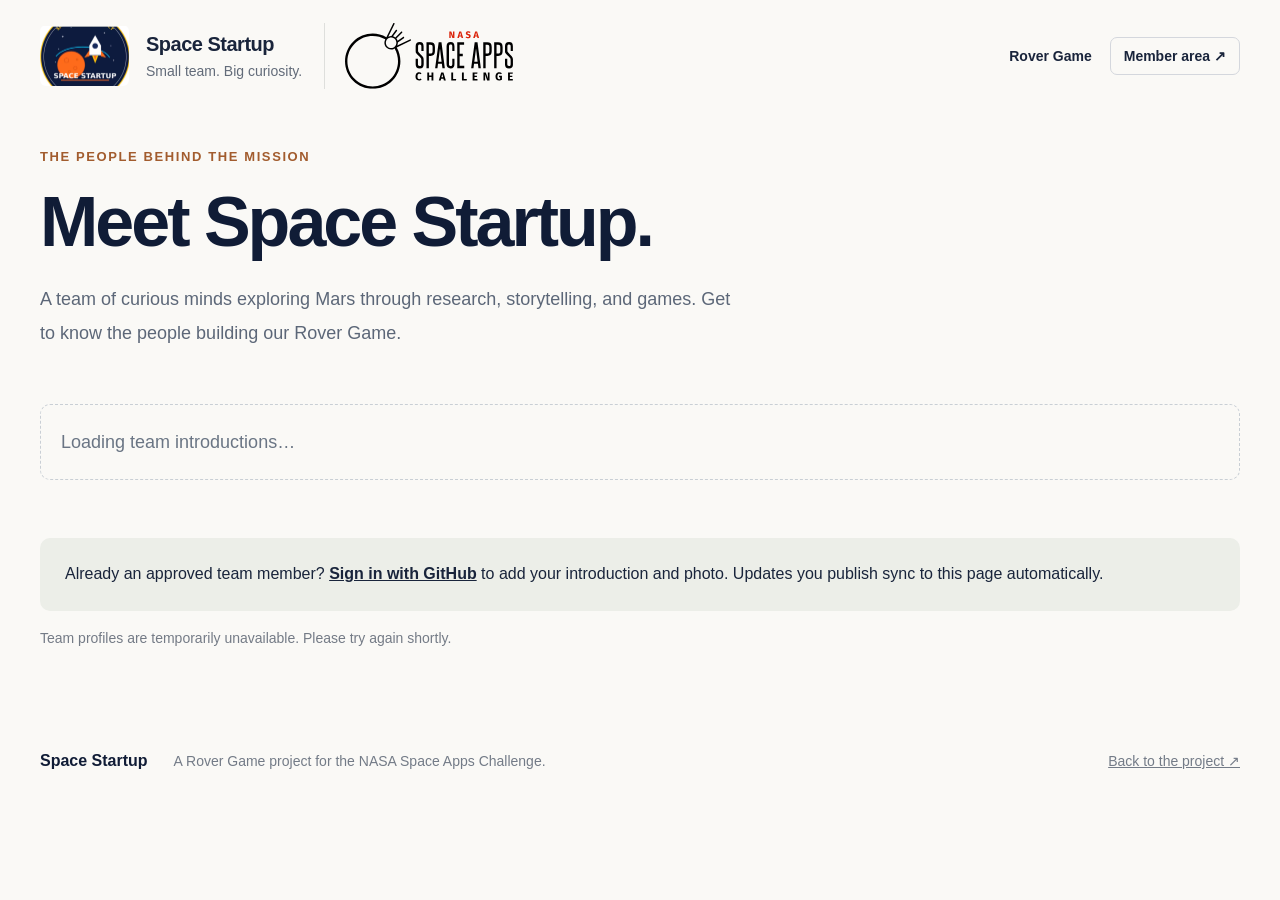
==== commit f5983246: "Update Rover banner image and enlarge supporting text across public pages" ====
--- a/team.html
+++ b/team.html
@@ -1,5 +1,5 @@
 <!doctype html>
-<html lang="en"><head><meta charset="utf-8"><meta name="viewport" content="width=device-width, initial-scale=1"><meta name="description" content="Meet the Space Startup team behind the Rover Game."><title>Team Introduction | Space Startup</title><link rel="icon" href="assets/space-startup-logo.png"><link rel="stylesheet" href="styles.css?v=spaceapps-branding-20261115"><script src="community.js" defer></script></head>
+<html lang="en"><head><meta charset="utf-8"><meta name="viewport" content="width=device-width, initial-scale=1"><meta name="description" content="Meet the Space Startup team behind the Rover Game."><title>Team Introduction | Space Startup</title><link rel="icon" href="assets/space-startup-logo.png"><link rel="stylesheet" href="styles.css?v=readable-text-20261115"><script src="community.js" defer></script></head>
 <body data-page="team"><a class="skip-link" href="#main">Skip to content</a><header class="site-header wrap"><div class="header-branding"><div class="brand"><img src="assets/space-startup-logo.png" width="89" height="61" alt="Space Startup team logo"><div><strong>Space Startup</strong><span>Small team. Big curiosity.</span></div></div><a class="spaceapps-logo-link" href="https://www.spaceappschallenge.org/" target="_blank" rel="noopener noreferrer" aria-label="NASA Space Apps Challenge official website"><img class="spaceapps-logo" src="assets/space-apps-logo.svg" width="168" height="66" alt="NASA Space Apps Challenge"></a></div>
     <nav class="header-links" aria-label="Project navigation"><a href="./">Rover Game</a><a href="https://space-startup-rover.lichen676.chatgpt.site/members" target="_blank" rel="noopener noreferrer">Member area ↗</a></nav></header>
 <main id="main" class="team-main wrap"><p class="eyebrow dark">The people behind the mission</p><h1>Meet Space Startup.</h1><p class="team-lead">A team of curious minds exploring Mars through research, storytelling, and games. Get to know the people building our Rover Game.</p><div id="team-grid" class="team-grid"><p class="empty-state">Loading team introductions…</p></div><p class="team-notice">Already an approved team member? <a href="https://space-startup-rover.lichen676.chatgpt.site/members" target="_blank" rel="noopener noreferrer">Sign in with GitHub</a> to add your introduction and photo. Updates you publish sync to this page automatically.</p><p id="team-state" class="visitor-note" role="status"></p></main><footer class="site-footer wrap"><strong>Space Startup</strong><span>A Rover Game project for the NASA Space Apps Challenge.</span><a class="footer-end" href="./">Back to the project ↗</a></footer></body></html>
--- a/styles.css
+++ b/styles.css
@@ -25,3 +25,83 @@
 @media(max-width:760px){.site-header{flex-wrap:wrap;gap:16px;padding-block:18px}.header-branding{gap:18px}.spaceapps-logo-link{padding-left:16px}.spaceapps-logo{width:148px}.header-links{margin-left:auto}}
 @media(max-width:470px){.site-header{padding-block:15px}.header-branding{width:100%;justify-content:space-between;gap:12px}.spaceapps-logo-link{padding-left:12px}.spaceapps-logo{width:120px}}
 @media(max-width:360px){.header-branding{gap:8px}.spaceapps-logo{width:96px}}
+
+/* Readable supporting text across the public project pages. */
+body{font-size:16px}
+.site-header{flex-wrap:wrap}
+.brand span{font-size:14px}
+.header-links{font-size:14px}
+.eyebrow{font-size:12px;letter-spacing:1.6px}
+.hero{min-height:570px}
+.hero-image{width:78%;object-position:48% center}
+.hero-intro{font-size:18px;line-height:1.7;max-width:440px}
+.mission-tag{font-size:14px;line-height:1.7}
+.image-caption{font-size:12px;max-width:calc(100% - 48px);text-align:right}
+.section-top{align-items:flex-start;flex-wrap:wrap}
+.section-top h2{font-size:24px}
+.section-top>span{font-size:16px;line-height:1.6}
+.resource h3{font-size:21px;line-height:1.4}
+.resource>p{font-size:16px;line-height:1.7}
+.resource-number,.link-status{font-size:14px;line-height:1.6}
+.background-heading>p,.mission p{font-size:16px;line-height:1.8}
+.mission h3{font-size:23px}
+.mission-label,.mission-year{font-size:14px;line-height:1.6}
+.mission-label{min-height:45px}
+.lesson{font-size:15px;line-height:1.7}
+.mission-note{font-size:14px;line-height:1.7;max-width:1000px}
+.project-video-copy>p:last-of-type{font-size:16px;line-height:1.8;max-width:100%}
+.video-duration,.video-start small{font-size:14px;line-height:1.6}
+.video-start{font-size:18px}
+.visitor-grid span,.visitor-section .section-top>span{font-size:14px;line-height:1.6}
+.visitor-note{font-size:14px;line-height:1.7}
+.team-preview p:last-child{font-size:16px;line-height:1.8}
+.project-button{font-size:16px;white-space:normal}
+.review-form label{font-size:15px}
+.review-form input,.review-form select,.review-form textarea{font-size:16px}
+.form-note,.review-form #review-status{font-size:14px}
+.live-badge{font-size:12px;white-space:normal}
+.review-entry h4{font-size:18px}
+.review-meta,.review-kind,.team-reply strong{font-size:14px}
+.review-message,.team-reply,.empty-state{font-size:16px}
+.team-lead{font-size:18px}
+.member-role,.member-github{font-size:15px}
+.member-bio,.team-notice{font-size:16px}
+.site-footer{font-size:14px;flex-wrap:wrap}
+.site-footer strong{font-size:16px}
+.closing-label{font-size:12px}
+@media(min-width:761px){
+  .hero-content{padding-bottom:76px}
+  .hero-intro{font-size:20px}
+  .eyebrow{font-size:13px}
+  .background-heading>p,.mission p,.project-video-copy>p:last-of-type,.team-preview p:last-child,.review-message,.team-reply,.empty-state,.member-bio{font-size:18px}
+  .resource>p{font-size:18px}
+  .mission p{min-height:130px}
+}
+@media(max-width:1000px){
+  .hero-image{width:85%}
+  .header-branding{flex-wrap:wrap}
+}
+@media(max-width:760px){
+  .hero{min-height:0}
+  .hero-content{padding-bottom:76px}
+  .hero-image{width:100%;object-position:43% center}
+  .hero-intro{max-width:420px}
+  .mission-tag{max-width:100%}
+  .mission p{min-height:0}
+  .mission-label{min-height:0}
+  .resource{padding:22px}
+  .header-links{font-size:14px}
+}
+@media(max-width:470px){
+  .hero-intro{font-size:17px}
+  .hero .eyebrow{font-size:11px;letter-spacing:1.3px}
+  .hero .mission-tag{font-size:13px}
+  .hero .image-caption{font-size:12px}
+  .visitor-grid>div{padding:16px 9px}
+  .visitor-grid span{font-size:13px}
+  .visitor-note{font-size:13px}
+  .video-start{font-size:16px;gap:10px}
+  .video-start small{font-size:13px}
+  .header-links a:first-child{max-width:none}
+  .team-lead{font-size:17px}
+}
